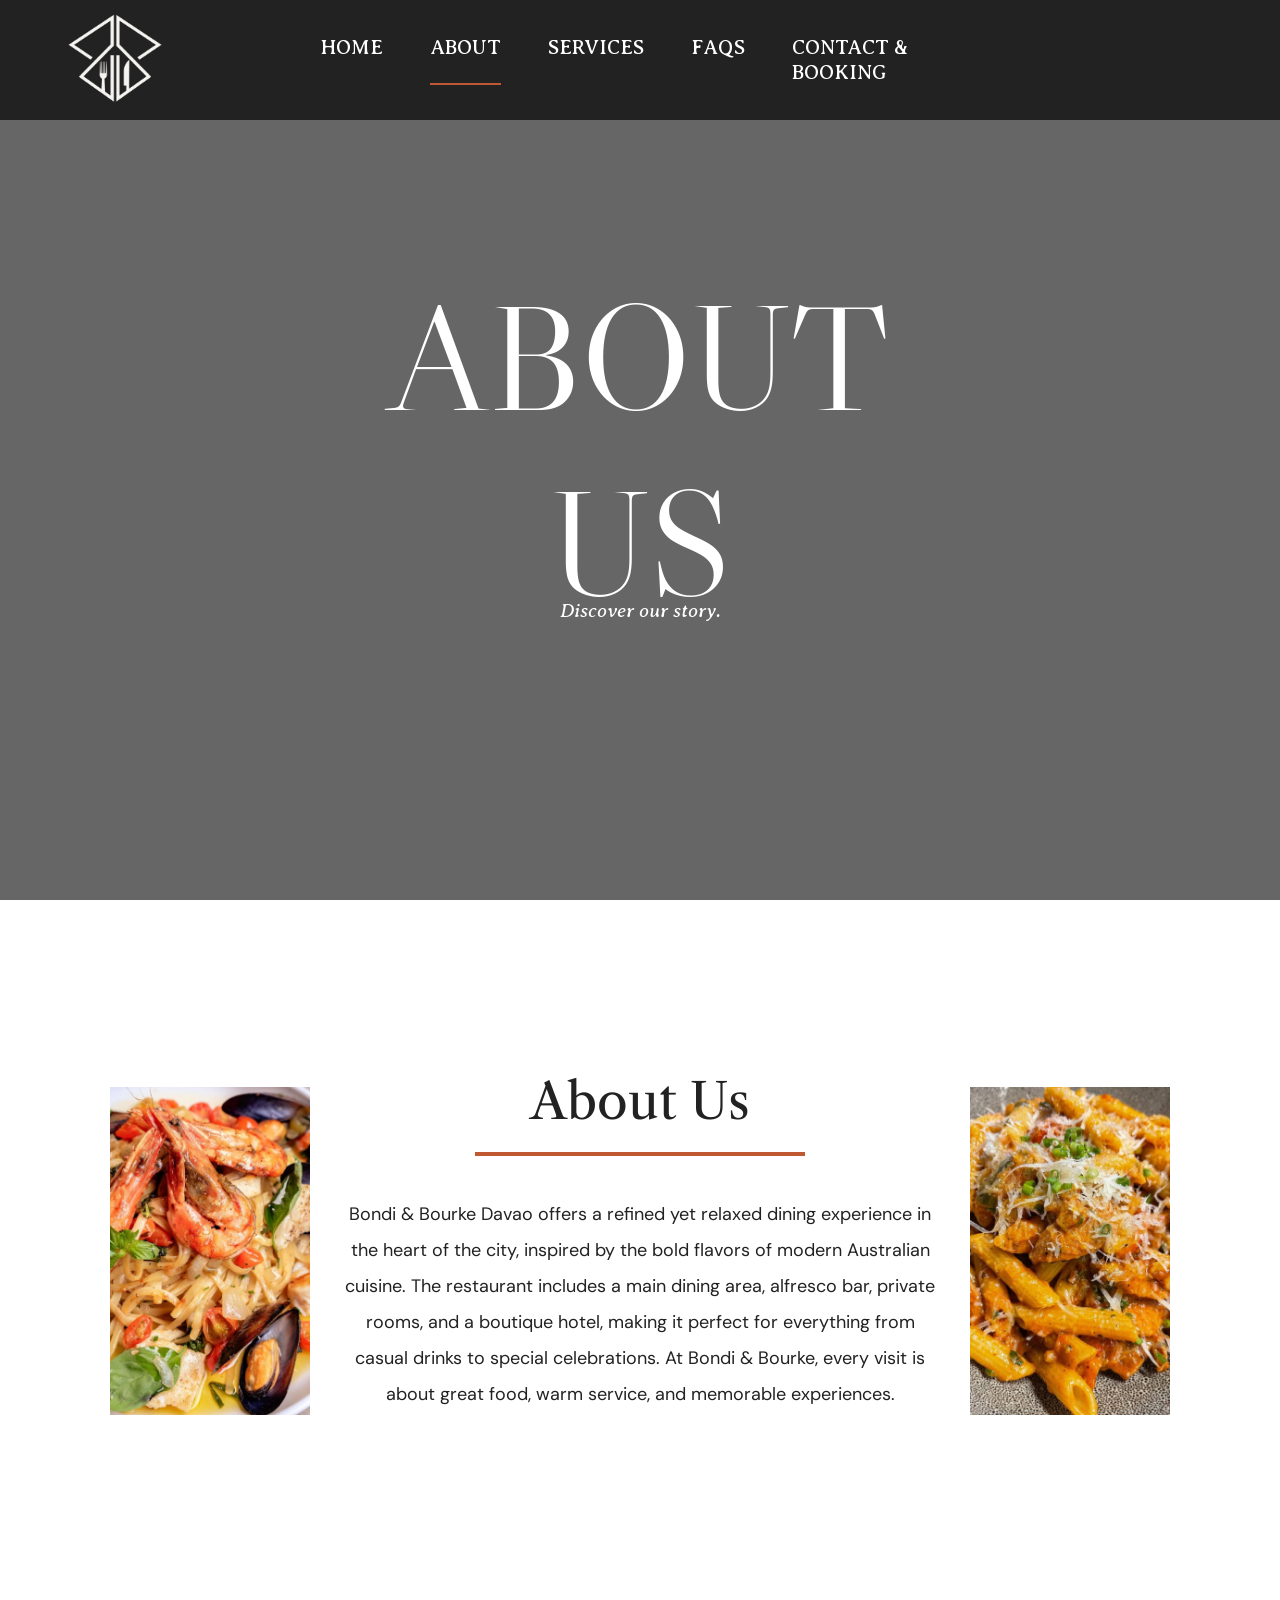
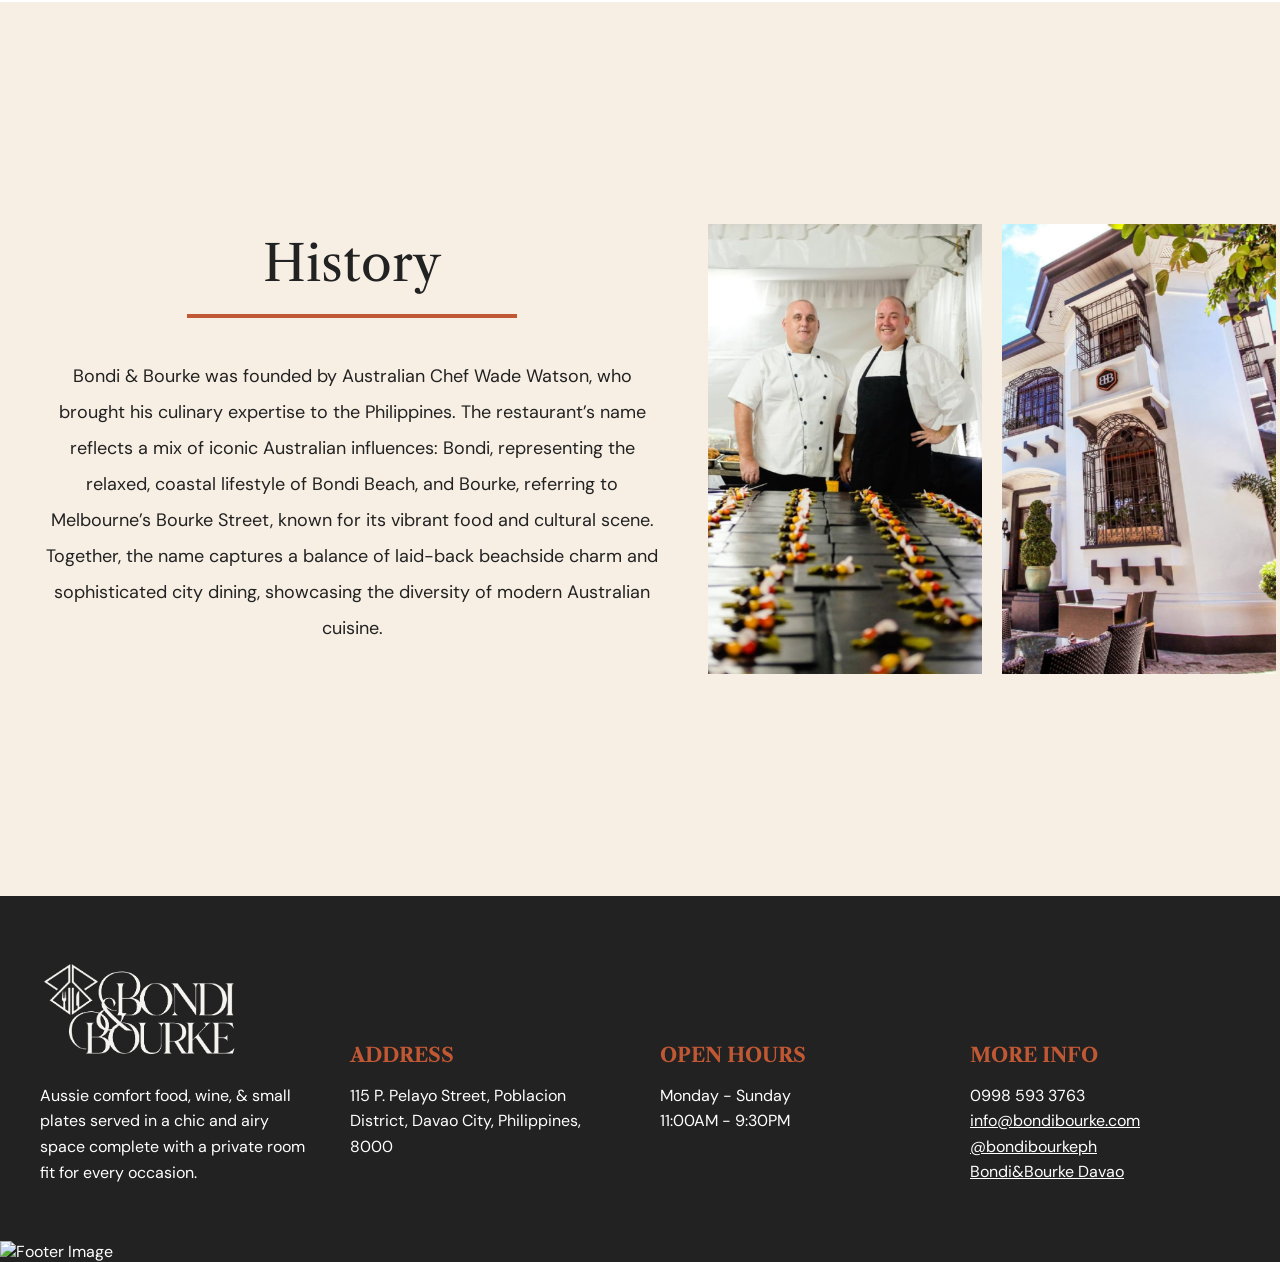
==== about.html @ fd3e9f72 "Initial commit" ====
<!DOCTYPE html>
<html lang="en">
    <head>
        <meta charset="UTF-8"/>
        <meta name="viewport" content="width=device-width, initial-scale=1.0"/>

        <title>Bondi&Bourke: About</title>

        <link rel="stylesheet" href="about.css"/>
        <link href="https://fonts.googleapis.com/css2?family=Averia+Serif+Libre&display=swap" rel="stylesheet">
        <link href="https://fonts.googleapis.com/css2?family=Libre+Caslon+Text&display=swap" rel="stylesheet">
        <link href="https://fonts.googleapis.com/css2?family=DM+Sans:ital,wght@0,300&display=swap" rel="stylesheet">
        <link href="https://fonts.googleapis.com/css2?family=Libre+Caslon+Display&display=swap" rel="stylesheet">

    </head>
    <body>
        <div class="background-container">
            <img src="pic_about.png" alt="Background" class="background-image">
            <div class="background-overlay"></div>
            <p class="about-center-text-1">ABOUT US</p>
            <p class="about-center-text-2">Discover our story.</p>
        </div>

        <div class="about-section-1">
            <div class="about-section-1-flex">
              <div class="about-section-1-image left-image">
                <img src="pic_about1.png" alt="Seafood Pasta">
              </div>
          
              <div class="about-section-1-content">
                <p class="about-section-1-header">About Us</p>
                <p class="about-section-1-text">
                  Bondi & Bourke Davao offers a refined yet relaxed dining experience in the heart of the city, 
                  inspired by the bold flavors of modern Australian cuisine. The restaurant includes a main dining 
                  area, alfresco bar, private rooms, and a boutique hotel, making it perfect for everything from 
                  casual drinks to special celebrations. At Bondi & Bourke, every visit is about great food, warm 
                  service, and memorable experiences.
                </p>
              </div>
          
              <div class="about-section-1-image right-image">
                <img src="pic_about2.png" alt="Pasta Dish">
              </div>
            </div>
          </div>
          

        <div class="about-section-3">
            <div class="about-section-3-content">
        
                <div class="about-section-3-flex">
                    <div class="about-section-3-left">
                        <p class="about-section-3-header">History</p>
                        <p class="about-section-3-text">Bondi & Bourke was founded by Australian Chef Wade Watson, 
                            who brought his culinary expertise to the Philippines. The restaurant’s name reflects a 
                            mix of iconic Australian influences: Bondi, representing the relaxed, coastal lifestyle 
                            of Bondi Beach, and Bourke, referring to Melbourne’s Bourke Street, known for its vibrant 
                            food and cultural scene. Together, the name captures a balance of laid-back beachside charm 
                            and sophisticated city dining, showcasing the diversity of modern Australian cuisine.</p> 
                    </div>

                    <div class="about-section-3-right">
                        <img src="pic_about3.png" alt="Location 1" class="location-img">
                        <img src="pic_about4.png" alt="Location 2" class="location-img">
                    </div>
                </div>
            </div>
        </div>

        <nav class="navbar">
            <div class="logo-container">
                <a href="index.html">
                    <img src="logo.png" alt="Logo">
                </a>
            </div>

            <div class="nav-links">
                <a href="index.html" class="nav-btn">HOME</a>
                <a href="about.html" class="nav-btn active">ABOUT</a>
                <a href="services.html" class="nav-btn">SERVICES</a>
                <a href="faqs.html" class="nav-btn">FAQS</a>
                <a href="cb.html" class="nav-btn">CONTACT & BOOKING</a>
            </div>
        </nav>

        <footer class="site-footer">
            <div class="footer-container">
              <div class="footer-top">
                <div class="footer-column">
                    <img src="logo-white.png" alt="Logo" class="footer-logo">
                  <p class="footer-text">Aussie comfort food, wine, & small plates served in a chic and airy space complete with a private room fit for every occasion.</p>
                </div>
                <div class="footer-column">
                  <h4 class="footer-header">ADDRESS</h4>
                  <p class="footer-text">115 P. Pelayo Street, Poblacion District, Davao City, Philippines, 8000</p>
                </div>
                <div class="footer-column">
                  <h4 class="footer-header">OPEN HOURS</h4>
                  <p class="footer-text">Monday - Sunday <br> 11:00AM - 9:30PM</p>
                </div>
                <div class="footer-column">
                    <h4 class="footer-header">MORE INFO</h4>
                    
                    <p class="footer-text">
                        <span class="footer-text">0998 593 3763</span>
                        <a href="mailto:info@bondibourke.com">info@bondibourke.com</a><br>
                        <a href="https://www.instagram.com/bondibourkeph" target="_blank">@bondibourkeph</a><br>
                        <a href="https://www.facebook.com/BondiBourkeDavao" target="_blank">Bondi&amp;Bourke Davao</a>
                    </p>
                </div>

              </div>
            </div>
          
            <div class="footer-bottom">
              <img src="footer.png" alt="Footer Image">
            </div>
          </footer>
  
        <script src="script.js"></script>
    </body>
</html>
---- about.css ----
body {
  margin: 0;
  font-family: 'Averia Serif Libre', serif;
  background-color: white;
}

.background-container {
  position: absolute;
  top: 0;
  left: 0;
  width: 100%;
  height: 100%;
  overflow: hidden;
  z-index: 0;
}

.background-image {
  width: 100%;
  height: 100vh;
  object-fit: cover;
  display: block;
}

.background-overlay {
  position: absolute;
  top: 0;
  left: 0;
  width: 100%;
  height: 100%;
  background-color: rgba(0, 0, 0, 0.6);
}

.navbar {
  position: fixed;
  top: 0;
  left: 0;
  right: 0;
  z-index: 1000;
  height: 120px;
  background-color: #222222;
  display: flex;
  align-items: center;
  padding: 0 40px;
  justify-content: space-between;
  transition: background-color 0.3s ease;
}

.logo-container img {
  height: 150px;
  object-fit: contain;
}

.nav-links {
  position: absolute;
  left: 50%;
  transform: translateX(-50%);
  display: flex;
  gap: 47px;
}

.nav-btn {
  text-decoration: none;
  color: white;
  font-size: 20px;
  transition: color 0.3s;
  text-transform: uppercase;
}

.nav-btn:hover {
  color: #C05834;
}

.nav-btn.active {
  border-bottom: 2px solid #C05834;
  padding-bottom: 4px;
}

.center-logo {
  position: absolute;
  top: 55%;
  left: 50%;
  transform: translate(-50%, -50%);
  z-index: 1;
}

.center-logo img {
  width: 900px;
  height: 900px;
  object-fit: contain;
}

.about-center-text-1 {
  position: absolute;
  top: 50%;
  left: 50%;
  transform: translate(-50%, -50%);
  font-size: 150px;
  color: white;
  text-align: center;
  font-family: 'Libre Caslon Display', serif;
  z-index: 2;
  margin: 0;
}

.about-center-text-2 {
  position: absolute;
  top: 70%;
  left: 50%;
  transform: translate(-50%, -130%);
  font-size: 20px;
  color: white;
  font-style: italic;
  text-align: center;
  font-family: 'Averia Serif Libre', serif;
  z-index: 3;
  margin: 0;
}

.button-orange {
  display: inline-block;
  background-color: #C05834;
  color: white;
  font-family: 'Averia Serif Libre', serif;
  font-weight: bold;
  padding: 15px 30px;
  text-align: center;
  text-decoration: none;
  border: 2px solid #C05834;
  transition: all 0.3s ease;
  cursor: pointer;
}

.button-orange:hover {
  background-color: rgba(192, 88, 52, 0.1);
  color: #C05834;
  border: 2px solid #C05834;
}

.about-section-1 {
  width: 100%;
  background-color: rgb(255, 255, 255);
  padding-top: 100vh;
  margin-top: 150px;
  margin-bottom: 150px;
}

.about-section-1-flex {
  display: flex;
  justify-content: center;
  align-items: center;
  max-width: 1200px;
  margin: 0 auto;
  padding: 0 20px;
  flex-wrap: wrap;
}

.about-section-1-image {
  width: 200px;
  flex-shrink: 0;
}

.about-section-1-image img {
  width: 100%;
  height: auto;
  display: block;
}

.about-section-1-content {
  max-width: 600px;
  margin: 0 30px;
  text-align: center;
}

.about-section-1-header {
  position: relative;
  display: inline-block;
  font-size: 50px;
  color: #222222;
  font-family: 'Libre Caslon Text', serif;
  margin: 0;
  margin-top: 20px;
}

.about-section-1-header::after {
  content: "";
  display: block;
  width: 330px;
  height: 4px;
  background-color: #C05834;
  margin: 20px auto 0;
}

.about-section-1-text {
  font-size: 18px;
  color: #222222;
  font-family: 'DM Sans', sans-serif;
  line-height: 36px;
  margin-top: 40px;
  margin-bottom: 40px;
}

.about-section-3 {
  background-color: #F7EFE4;
  padding: 150px 0;
  text-align: center;
}

.about-section-3-content {
  width: 100%;
  margin: 0;
  padding: 0;
}

.about-section-3-header {
  position: relative;
  display: inline-block;
  font-size: 50px;
  color: #222222;
  font-family: 'Libre Caslon Text', serif;
  margin: 0;
  margin-top: 20px;
}

.about-section-3-header::after {
  content: "";
  display: block;
  width: 330px;
  height: 4px;
  background-color: #C05834;
  margin: 20px auto 0;
}

.about-section-3-flex {
  display: flex;
  justify-content: space-between;
  align-items: center;
  margin: 60px 0;
  flex-wrap: wrap;
  width: 100%;
}

.about-section-3-left {
  width: 55%;
  font-family: 'DM Sans', sans-serif;
  font-size: 18px;
  color: #222222;
  text-align: center;
  display: flex;
  flex-direction: column;
  justify-content: center;
  align-items: center;
  padding: 0 40px;
  box-sizing: border-box;
}

.about-section-3-right {
  width: 45%;
  display: flex;
  flex-direction: row;
  justify-content: center;
  align-items: center;
  gap: 20px;
  padding: 0 40px;
  box-sizing: border-box;
}

.location-img {
  height: 50vh;
}

.about-section-3-text {
  max-width: 625px;
  position: relative;
  display: inline-block;
  text-align: center;
  font-size: 18px;
  color: #222222;
  font-family: 'DM Sans', sans-serif;
  line-height: 36px;
  margin-top: 40px;
  margin-bottom: 40px;
}

.site-footer {
  background-color: #222222;
  color: white;
  font-family: 'DM Sans', sans-serif;
}

.footer-container {
  max-width: 1200px;
  margin: 0 auto;
  padding: 60px 20px 0 20px;
}

.footer-top {
  display: flex;
  justify-content: space-between;
  flex-wrap: wrap;
  gap: 40px;
}

.footer-column {
  flex: 1 1 200px;
}

.footer-header {
  font-size: 20px;
  margin-bottom: 15px;
  font-family: 'Libre Caslon Text', serif;
  color: #C05834;
  padding-top: 60px;
}

.footer-text {
  font-size: 16px;
  line-height: 1.6;
  color: #ffffff;
}

.footer-text a {
  color: #ffffff;
}

.footer-bottom {
  margin-top: 40px;
  width: 100%;
}

.footer-bottom img {
  width: 100%;
  height: auto;
  display: block;
  object-fit: cover;
}

.footer-logo {
  width: 200px;
  margin-bottom: 15px;
  display: block;
}
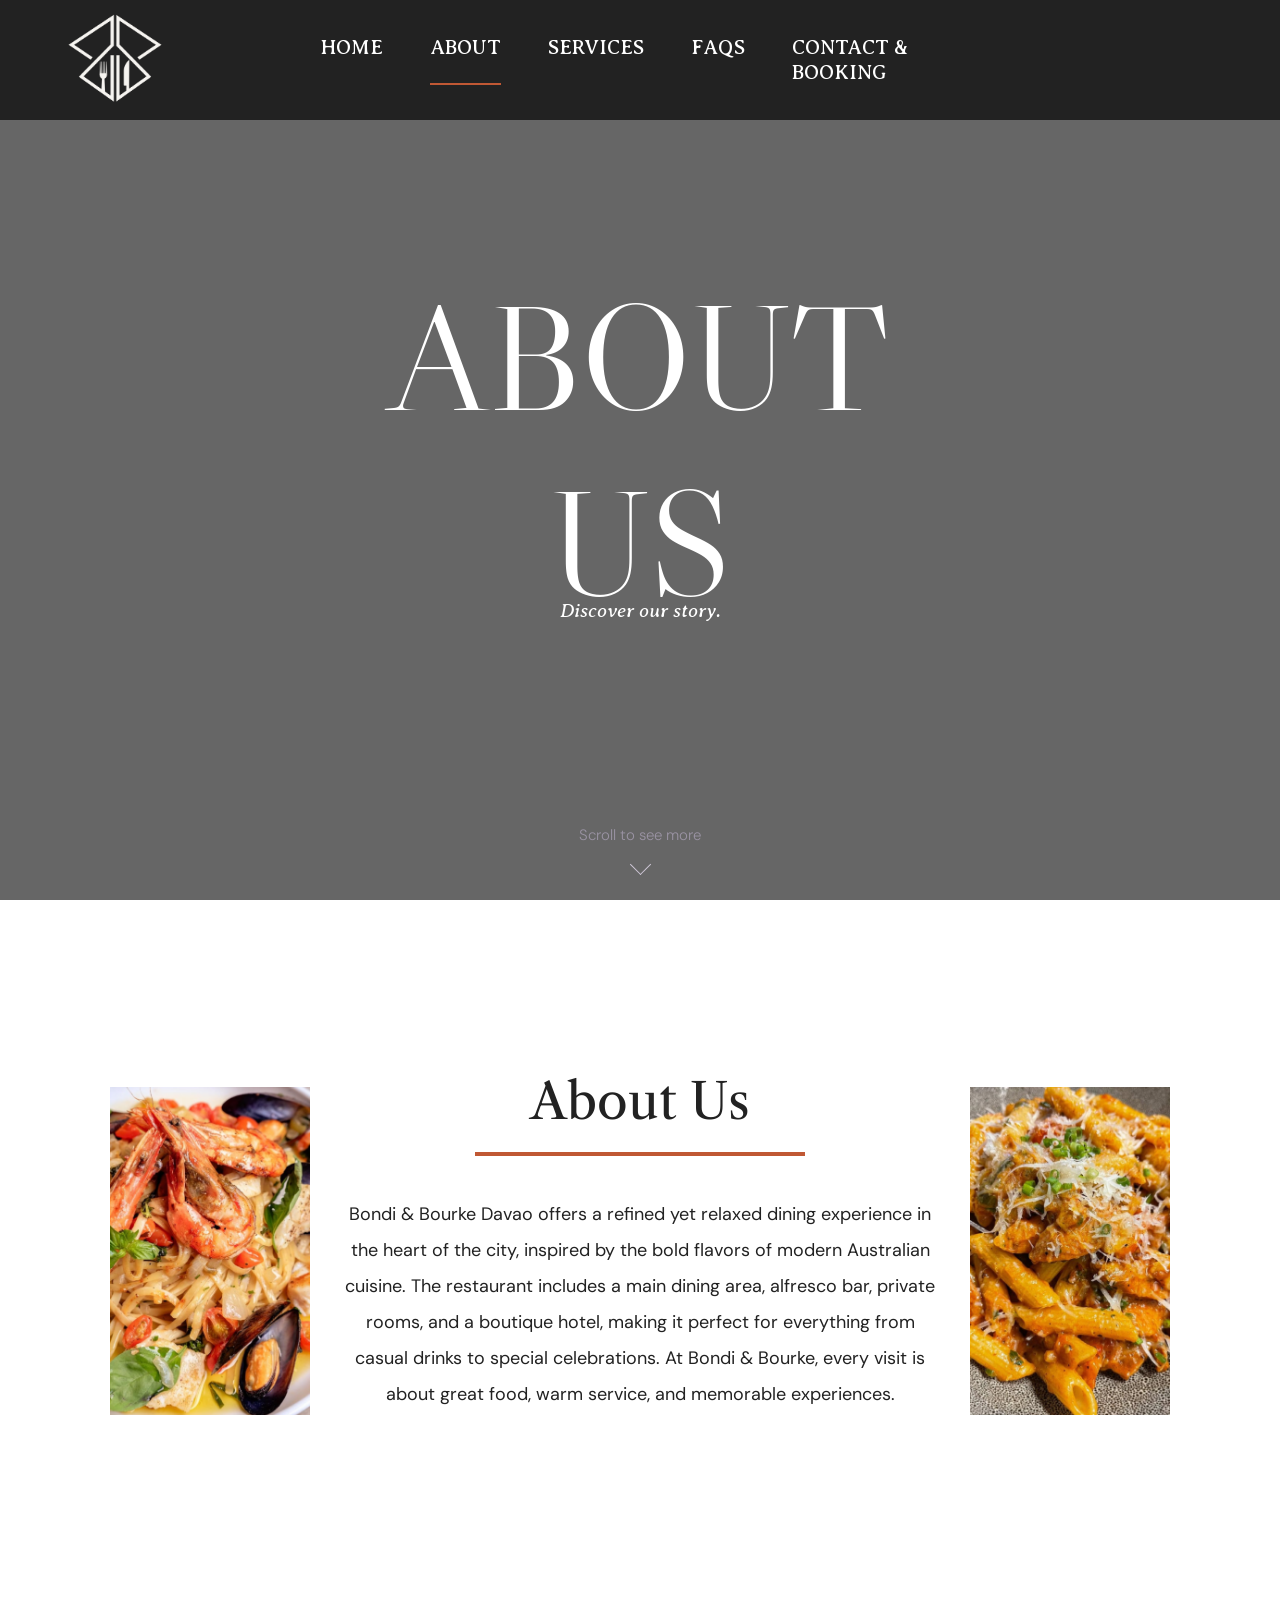
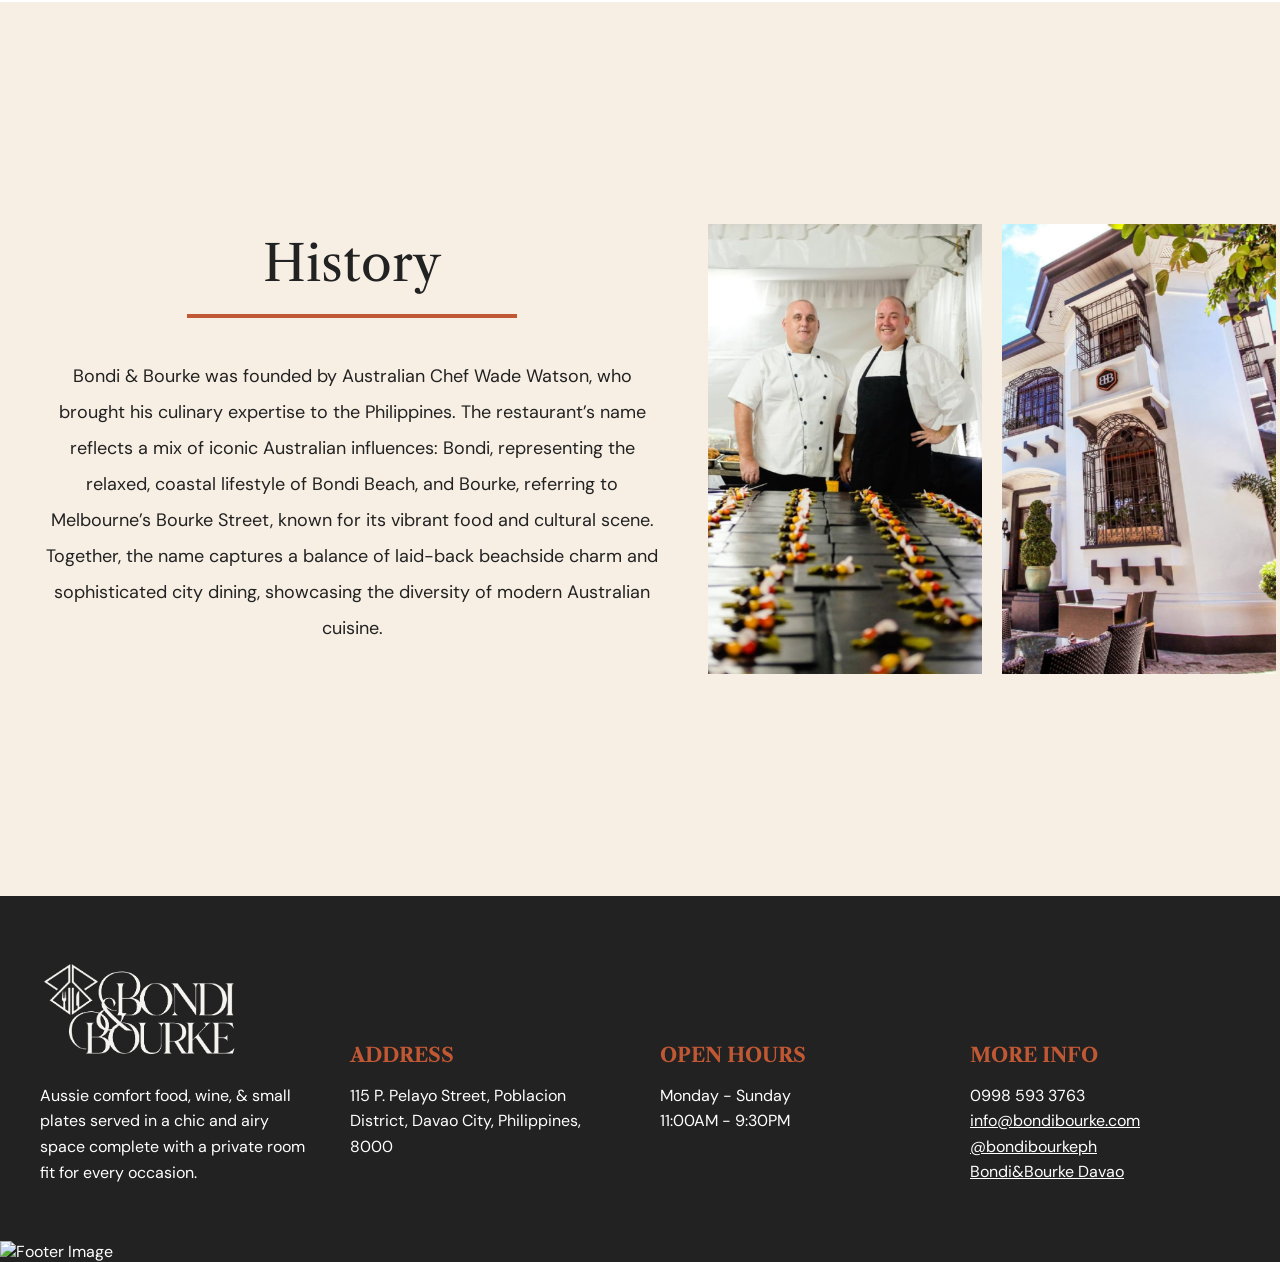
==== commit 8c41688f: "added scroll down" ====
--- a/about.html
+++ b/about.html
@@ -5,6 +5,7 @@
         <meta name="viewport" content="width=device-width, initial-scale=1.0"/>
 
         <title>Bondi&Bourke: About</title>
+        <link rel="icon" type="png" href="logo.png" />
 
         <link rel="stylesheet" href="about.css"/>
         <link href="https://fonts.googleapis.com/css2?family=Averia+Serif+Libre&display=swap" rel="stylesheet">
@@ -19,6 +20,11 @@
             <div class="background-overlay"></div>
             <p class="about-center-text-1">ABOUT US</p>
             <p class="about-center-text-2">Discover our story.</p>
+            
+            <a class="scroll-more">
+                <span class="scroll-more-text">Scroll to see more</span>
+                <span class="scroll-more-arrow"></span>
+            </a>
         </div>
 
         <div class="about-section-1">
--- a/about.css
+++ b/about.css
@@ -338,4 +338,50 @@
   width: 200px;
   margin-bottom: 15px;
   display: block;
+}
+
+.scroll-more {
+    position: absolute;
+    top: 92%;
+    left: 50%;
+    transform: translateX(-50%);
+    display: flex;
+    flex-direction: column;
+    align-items: center;
+    gap: 14px;
+    text-decoration: none;
+    z-index: 3;
+    cursor: pointer;
+}
+
+.scroll-more-text {
+    font-family: 'DM Sans', sans-serif;
+    font-size: 15px;
+    font-weight: 300;
+    color: #9a93a3;
+    line-height: 1;
+    text-align: center;
+    margin: 0;
+}
+
+.scroll-more-arrow {
+    width: 15px;
+    height: 15px;
+    border-right: 1px solid #cfc7d7;
+    border-bottom: 1px solid #cfc7d7;
+    transform: rotate(45deg);
+    box-sizing: border-box;
+    animation: bounce 2s infinite;
+}
+
+@keyframes bounce {
+    0%, 20%, 50%, 80%, 100% {
+        transform: rotate(45deg) translateY(0);
+    }
+    40% {
+        transform: rotate(45deg) translateY(-10px);
+    }
+    60% {
+        transform: rotate(45deg) translateY(-5px);
+    }
 }
